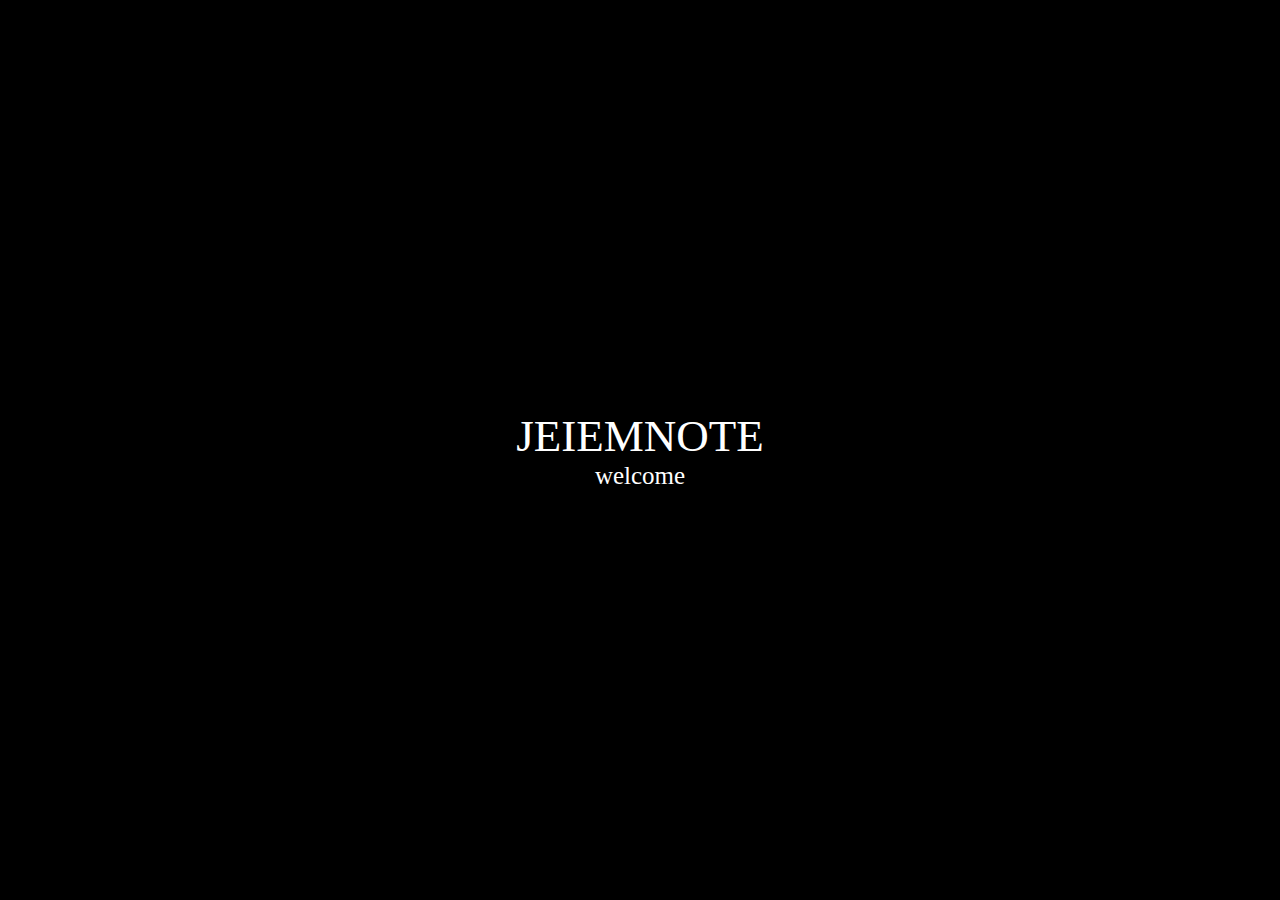
==== index.html @ 5e50f7fc "Initial commit" ====
<!DOCTYPE html>
<html>
<head>
    <meta charset="utf-8"/>
    <title>jeiemnote</title>
    <link rel="stylesheet" href="style.css">
</head>

<body>

<div class="wrapper">
    <div class="hello">
        <div class="name">JEIEMNOTE</div>
        <div class="welcome">welcome</div>
    </div>

</div>

</body>
<script src=""></script>
</html>
---- style.css ----
body {
    margin: auto;
    height: 100vh;
    width: 100%;
    text-align: center;
    padding: 0;
    background-color: black;
    font-family: "Malgun Gothic";
    display: flex;
}
.wrapper {
    height: 100vh;
    width: 100%;
    display: flex;
}
.hello {
    width: auto;
    margin: auto;
}
.name {
    width: auto;
    color: white;
    font-size: 45px;
}
.welcome {
    width: auto;
    color: white;
    font-size: 25px;
}
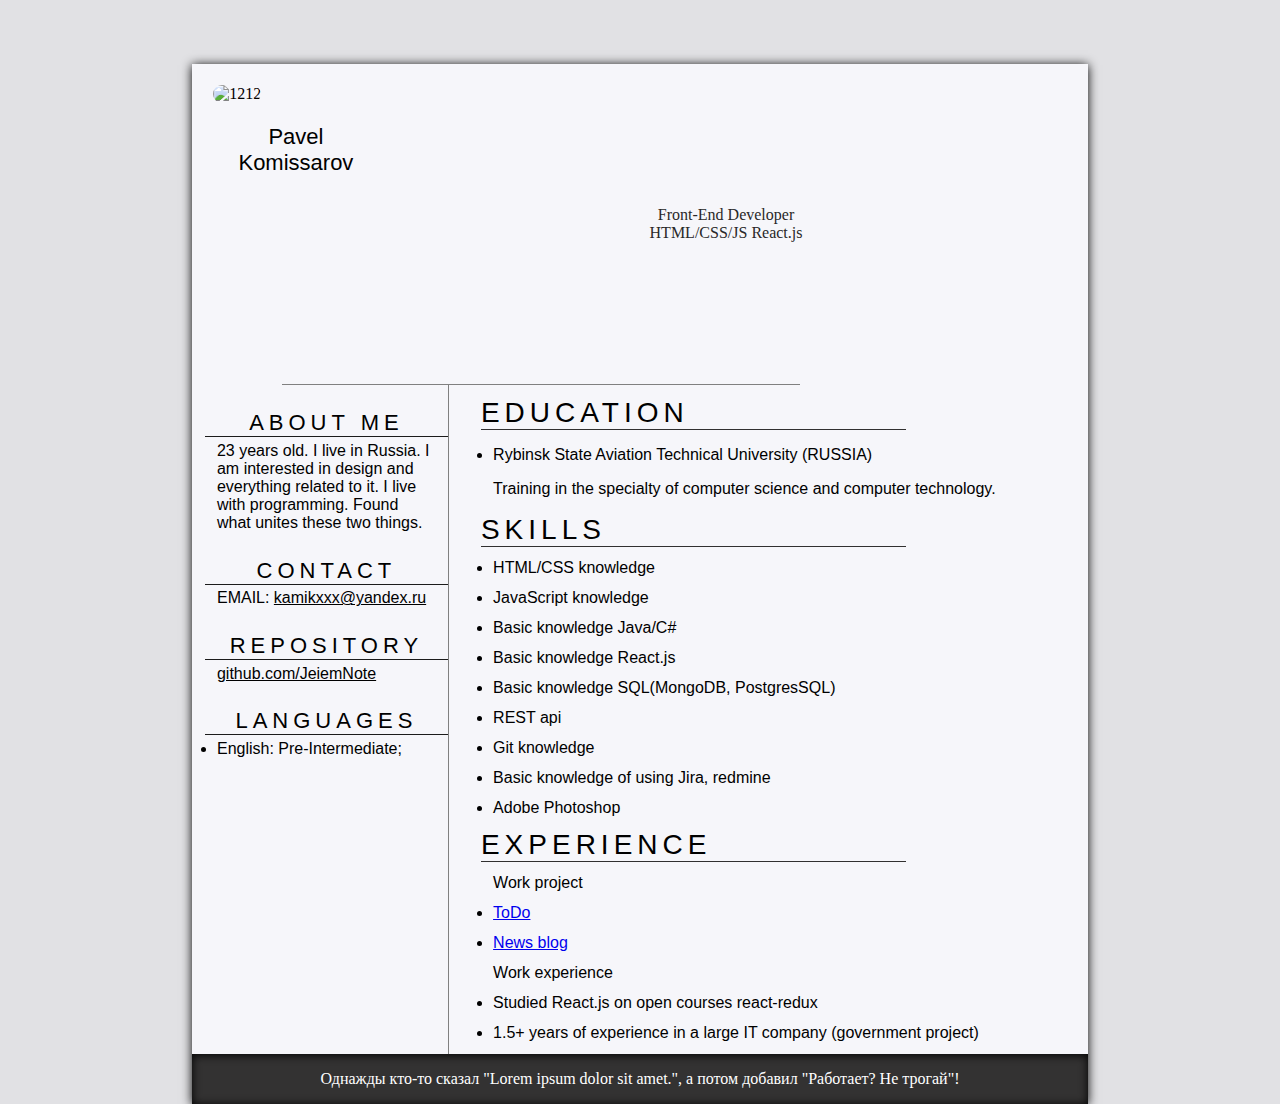
==== commit c12f7060: "change name" ====
--- a/index.html
+++ b/index.html
@@ -1,21 +1,102 @@
 <!DOCTYPE html>
-<html>
+<html lang="en">
 <head>
-    <meta charset="utf-8"/>
-    <title>jeiemnote</title>
-    <link rel="stylesheet" href="style.css">
+    <meta charset="UTF-8">
+    <meta http-equiv="X-UA-Compatible" content="IE=edge">
+    <meta name="viewport" content="width=device-width, initial-scale=1.0">
+    <link rel="preconnect" href="https://fonts.googleapis.com">
+    <link rel='stylesheet' href="style.css">
+    <title>Pavel Komissarov</title>
+
 </head>
-
 <body>
-
-<div class="wrapper">
-    <div class="hello">
-        <div class="name">JEIEMNOTE</div>
-        <div class="welcome">welcome</div>
+    <div class="wrapper">
+        <div class="name-title">
+            <div class="name-title-header">
+                <div>
+                    <img class="name-title-header_avatar" src="avatar.jpeg" alt="1212">
+                </div>
+                <div class="name-title-header_name">Pavel Komissarov</div>
+            </div>
+            <div class="name-title-footer">
+                <div class="name-title-footer_text">Front-End Developer</div>
+                <div class="name-title-footer_text">HTML/CSS/JS React.js</div>
+            </div>
+        </div>
+        <div class="content-wrapper">
+            <div class="content-navbar">
+                <div class="content-navbar_line"></div>
+                <div class="content-navbar-collections">
+                    <div class="content-navbar-collections-item">
+                        <div class="content-navbar-collections-item_header">ABOUT ME</div>
+                        <div class="content-navbar-collections-item_body">
+                            23 years old. I live in Russia. I am interested in design and everything related to it. I live with programming. Found what unites these two things.
+                        </div>
+                    </div>
+                    <div class="content-navbar-collections-item">
+                        <div class="content-navbar-collections-item_header">CONTACT</div>
+                        <div class="content-navbar-collections-item_body">
+                            EMAIL: 
+                            <a href="mailto:kamikxxx@yandex.ru" >kamikxxx@yandex.ru</a>
+                        </div>
+                    </div>
+                    <div class="content-navbar-collections-item">
+                        <div class="content-navbar-collections-item_header">REPOSITORY</div>
+                        <div class="content-navbar-collections-item_body">
+                            <a href="https://github.com/JeiemNote">github.com/JeiemNote</a>
+                        </div>
+                    </div>
+                    <div class="content-navbar-collections-item">
+                        <div class="content-navbar-collections-item_header">LANGUAGES</div>
+                        <div class="content-navbar-collections-item_body">
+                            <li>English: Pre-Intermediate;</li>
+                        </div>
+                    </div>
+                </div>
+            </div>
+            <div class="content-main">
+                <div class="content-main_line"></div>
+                <div class="content-main-collections">
+                    <div class="content-main-collections-item">
+                        <div class="content-main-collections-item_header">EDUCATION</div>
+                        <div class="content-main-collections-item_body">
+                            <li>
+                                <p>Rybinsk State Aviation Technical University (RUSSIA)</p>
+                                <p>Training in the specialty of computer science and computer technology.</p>
+                            </li>
+                        </div>
+                    </div>
+                    <div class="content-main-collections-item">
+                        <div class="content-main-collections-item_header">SKILLS</div>
+                        <div class="content-main-collections-item_body">
+                            <li>HTML/CSS knowledge</li>
+                            <li>JavaScript knowledge</li>
+                            <li>Basic knowledge Java/C#</li>
+                            <li>Basic knowledge React.js</li>
+                            <li>Basic knowledge SQL(MongoDB, PostgresSQL)</li>
+                            <li>REST api</li>
+                            <li>Git knowledge</li>
+                            <li>Basic knowledge of using Jira, redmine</li>
+                            <li>Adobe Photoshop</li>
+                        </div>
+                    </div>
+                    <div class="content-main-collections-item">
+                        <div class="content-main-collections-item_header">EXPERIENCE</div>
+                        <div class="content-main-collections-item_body">
+                            Work project
+                            <li><a href="https://github.com/JeiemNote/react-todo">ToDo</a></li>
+                            <li><a href="https://github.com/JeiemNote/newsx">News blog</a></li>
+                            Work experience
+                            <li>Studied React.js on open courses react-redux</li>
+                            <li>1.5+ years of experience in a large IT company (government project)</li>
+                        </div>
+                    </div>
+                </div>
+            </div>
+        </div>
+        <div class="footer">
+            Однажды кто-то сказал "Lorem ipsum dolor sit amet.", а потом добавил "Работает? Не трогай"!
+        </div>
     </div>
-
-</div>
-
 </body>
-<script src=""></script>
 </html>--- a/style.css
+++ b/style.css
@@ -1,29 +1,144 @@
-body {
-    margin: auto;
+body{
     height: 100vh;
-    width: 100%;
-    text-align: center;
-    padding: 0;
-    background-color: black;
-    font-family: "Malgun Gothic";
-    display: flex;
-}
-.wrapper {
-    height: 100vh;
-    width: 100%;
-    display: flex;
-}
-.hello {
-    width: auto;
+    width: 100vw;
+    background-color: rgb(225, 225, 228);
     margin: auto;
 }
-.name {
+
+.wrapper{
+    margin-left: 15%;
+    margin-right: 15%;
+    margin-top: 5%;
+    box-shadow: 0px 1px 10px black;
+}
+
+.name-title{
+    display: grid;
+    grid-template-columns: 1fr 4fr;
+    background-color: rgb(246, 246, 250);
+    padding: 2%;
+    padding-bottom: 2%;
+}
+
+.name-title-header_name{
+    font-family: 'Ubuntu', sans-serif;
+    font-size: 22px;
+    background-color: rgb(246, 246, 250);
+    text-align: center;
+}
+
+.name-title-header_avatar{
+    margin-top: 2%;
+    margin-left: 2%;
+    margin-bottom: 12%;
+    width: 200px;
+    height: 200px;
+    border-radius: 200px;
+}
+
+.name-title-footer{
+    display: grid;
+    justify-items: center;
+    align-items: center;
+    background-color: rgb(246, 246, 250);
+    font-size: 16px;
+    color: rgb(41, 40, 40);
+    margin: 18%;
+}
+
+.name-title-footer_text{
+    display: grid;
+    margin: 0;
+    padding: 0;
+}
+
+.content-wrapper{
+    background-color: rgb(246, 246, 250);
+    /* box-shadow: 0px 1px 10px black; */
+    display: grid;
+    grid-template-columns: 2fr 5fr;
+}
+
+.content-navbar{
+    background-color: rgb(246, 246, 250);
+    margin-bottom: 5%;
+    display: grid;
+    align-content: start;
+}
+
+.content-navbar_line{
     width: auto;
+    margin-left: 35%;
+    border-top: 1px solid gray;
+}
+
+.content-main{
+    background-color: rgb(246, 246, 250);
+    border-left: 1px solid gray;
+    display: grid;
+    align-content: start;
+}
+.content-main_line{
+    width: auto;
+    margin-right: 45%;
+    border-top: 1px solid gray;
+}
+
+.content-navbar-collections-item{
+    margin-top: 10%;
+    margin-left: 5%;
+}
+
+.content-navbar-collections-item_header{
+    font-family: 'Ubuntu', sans-serif;
+    font-size: 22px;
+    letter-spacing: 5px;
+    text-align: center;
+    border-bottom: 1px solid rgb(27, 27, 27);
+}
+
+.content-navbar-collections-item_body{
+    font-family: 'Ubuntu', sans-serif;
+    margin-top: 2%;
+    margin-left: 5%;
+    margin-right: 5%;
+}
+
+.content-main-collections-item{
+    margin-top: 2%;
+    margin-left: 5%;
+}
+
+.content-main-collections-item_header{
+    font-family: 'Ubuntu', sans-serif;
+    font-size: 28px;
+    letter-spacing: 5px;
+    margin-right: 30%;
+    border-bottom: 1px solid rgb(49, 48, 48);
+}
+
+.content-main-collections-item_body{
+    font-family:'Ubuntu', sans-serif;
+    margin-top: 2%;
+    margin-left: 2%;
+    margin-bottom: 2%;
+}
+
+.content-main-collections-item_body li{
+    margin-top: 2%;
+    margin-bottom: 2%;
+}
+
+.content-navbar-collections-item_body a{
+    color: black !important;
+}
+
+.footer{
+    display: grid;
+    align-items: center;
+    justify-content: center;
+    background-color: rgb(51, 50, 50);
+    height: 50px;
     color: white;
-    font-size: 45px;
-}
-.welcome {
-    width: auto;
-    color: white;
-    font-size: 25px;
+    box-shadow: inset 0px 1px 10px black;
 }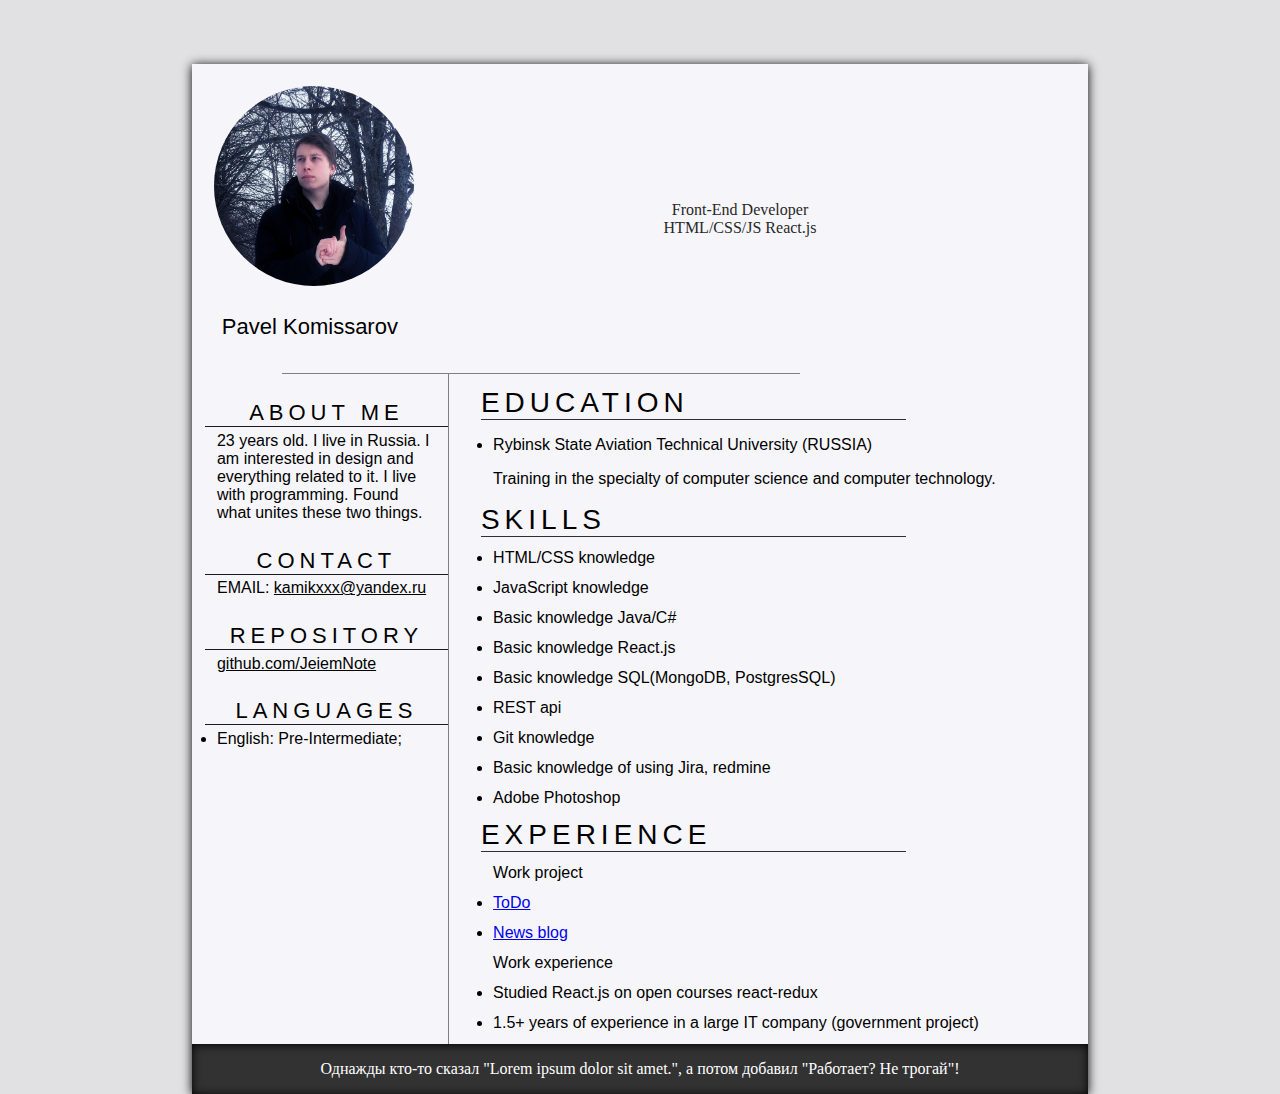
==== commit afcf1dd5: "add avatar" ====
--- a/index.html
+++ b/index.html
@@ -14,7 +14,7 @@
         <div class="name-title">
             <div class="name-title-header">
                 <div>
-                    <img class="name-title-header_avatar" src="avatar.jpeg" alt="1212">
+                    <img class="name-title-header_avatar" src="avatar.jpg" alt="1212">
                 </div>
                 <div class="name-title-header_name">Pavel Komissarov</div>
             </div>
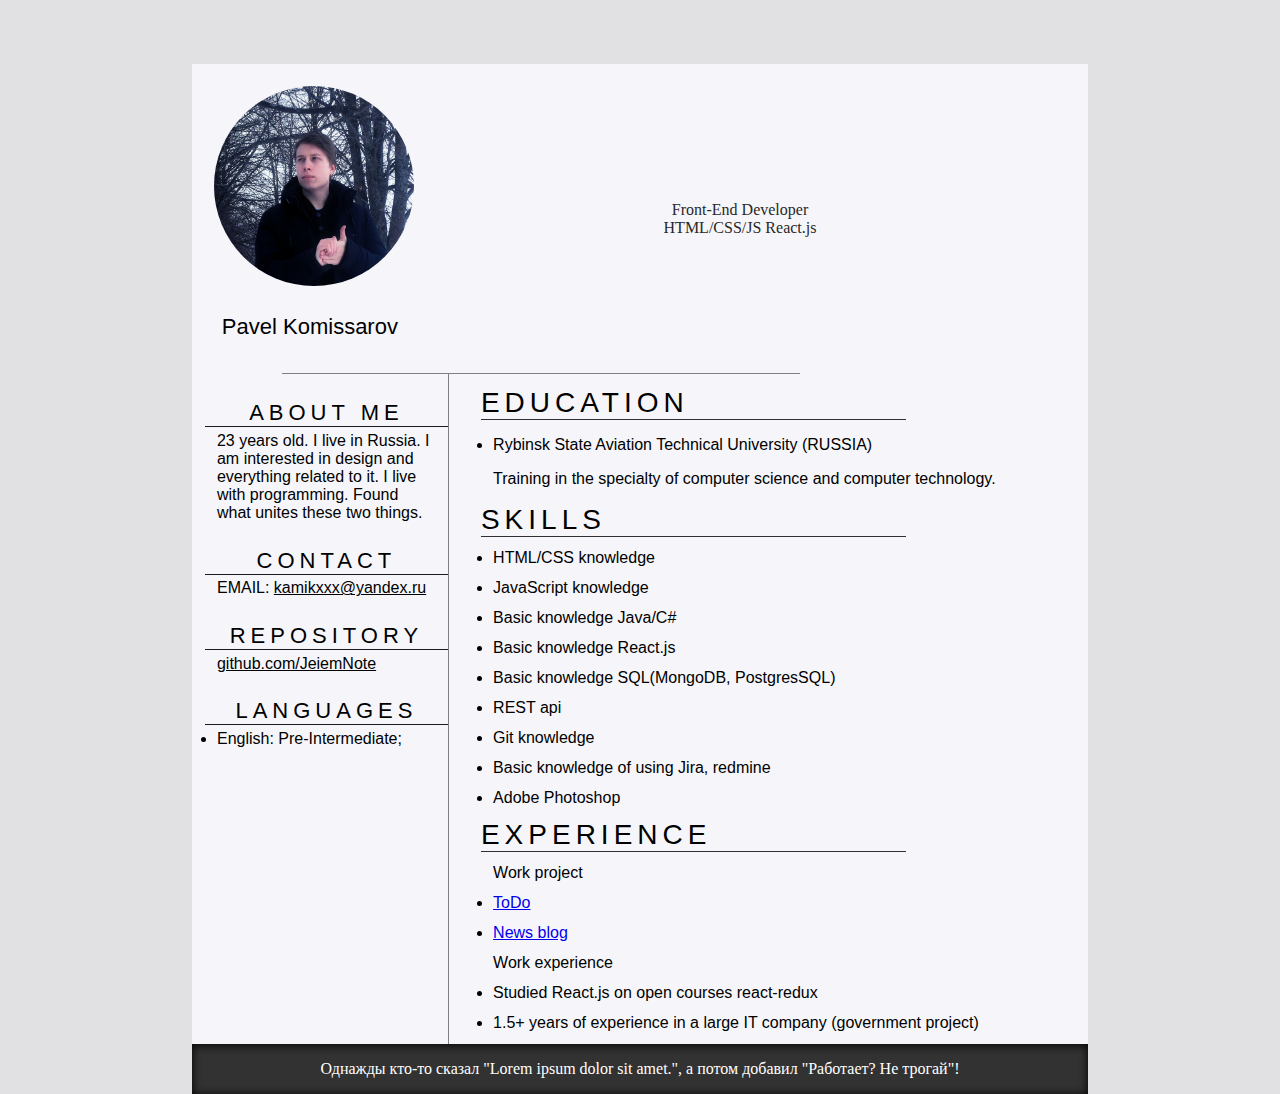
==== commit d9f9ca3b: "fix alt title avatar" ====
--- a/index.html
+++ b/index.html
@@ -14,7 +14,7 @@
         <div class="name-title">
             <div class="name-title-header">
                 <div>
-                    <img class="name-title-header_avatar" src="avatar.jpg" alt="1212">
+                    <img class="name-title-header_avatar" src="avatar.jpg" alt="avatar">
                 </div>
                 <div class="name-title-header_name">Pavel Komissarov</div>
             </div>
--- a/style.css
+++ b/style.css
@@ -9,7 +9,7 @@
     margin-left: 15%;
     margin-right: 15%;
     margin-top: 5%;
-    box-shadow: 0px 1px 10px black;
+    /* box-shadow: 0px 1px 10px black; */
 }
 
 .name-title{
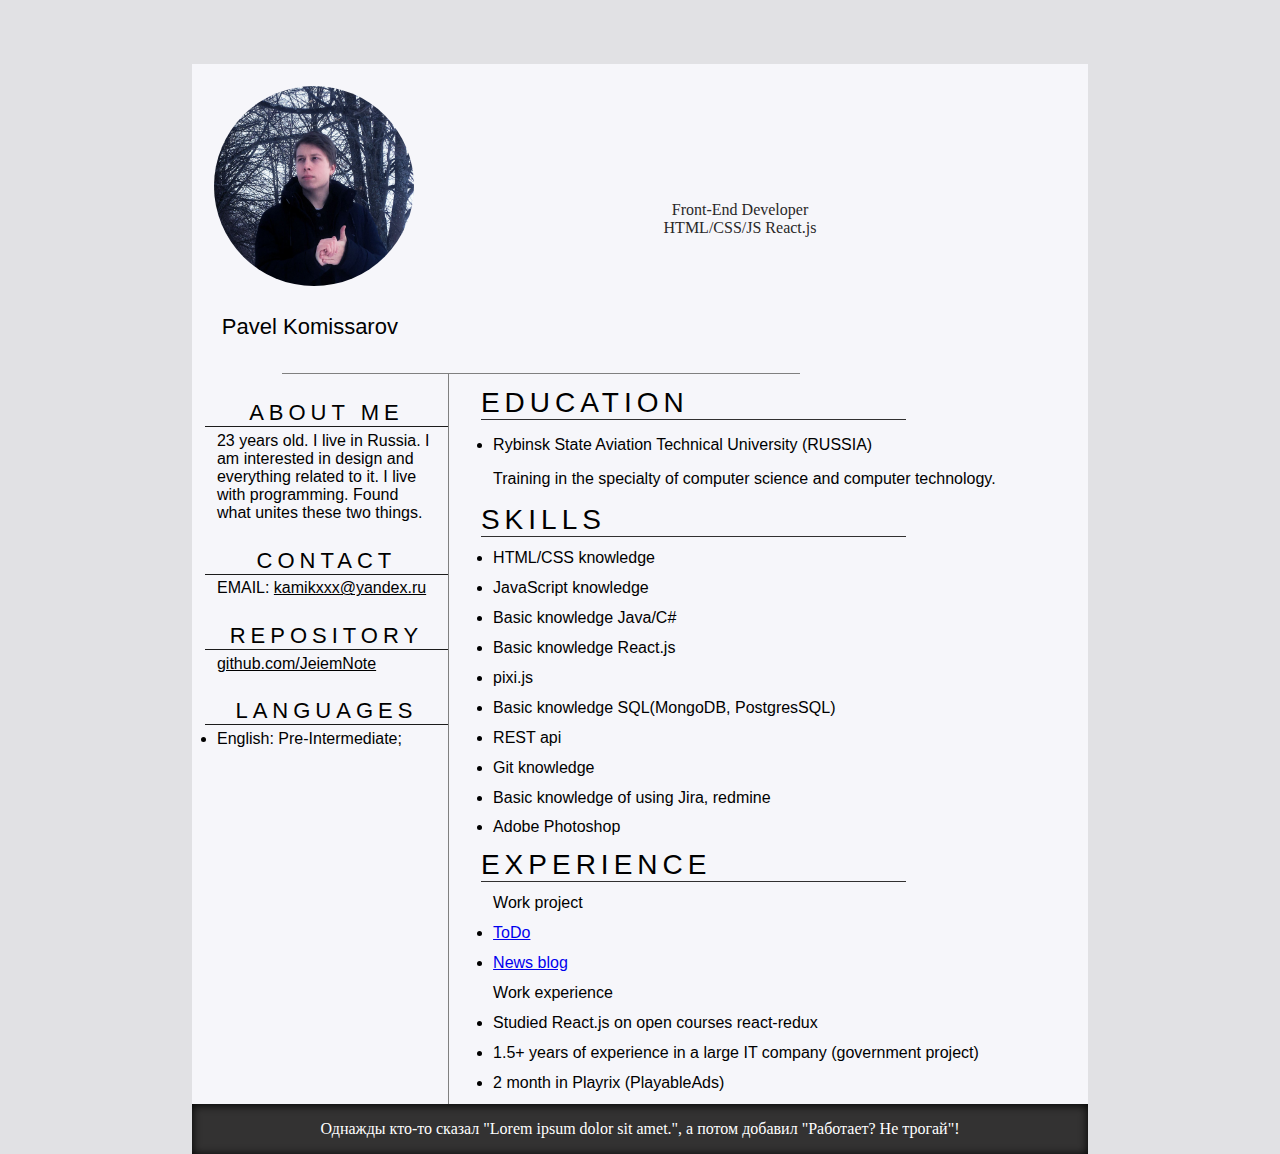
==== commit 3108e566: "Обновление согласно новым реалиям" ====
--- a/index.html
+++ b/index.html
@@ -73,6 +73,7 @@
                             <li>JavaScript knowledge</li>
                             <li>Basic knowledge Java/C#</li>
                             <li>Basic knowledge React.js</li>
+                            <li>pixi.js</li>
                             <li>Basic knowledge SQL(MongoDB, PostgresSQL)</li>
                             <li>REST api</li>
                             <li>Git knowledge</li>
@@ -89,6 +90,7 @@
                             Work experience
                             <li>Studied React.js on open courses react-redux</li>
                             <li>1.5+ years of experience in a large IT company (government project)</li>
+                            <li>2 month in Playrix (PlayableAds)</li>
                         </div>
                     </div>
                 </div>
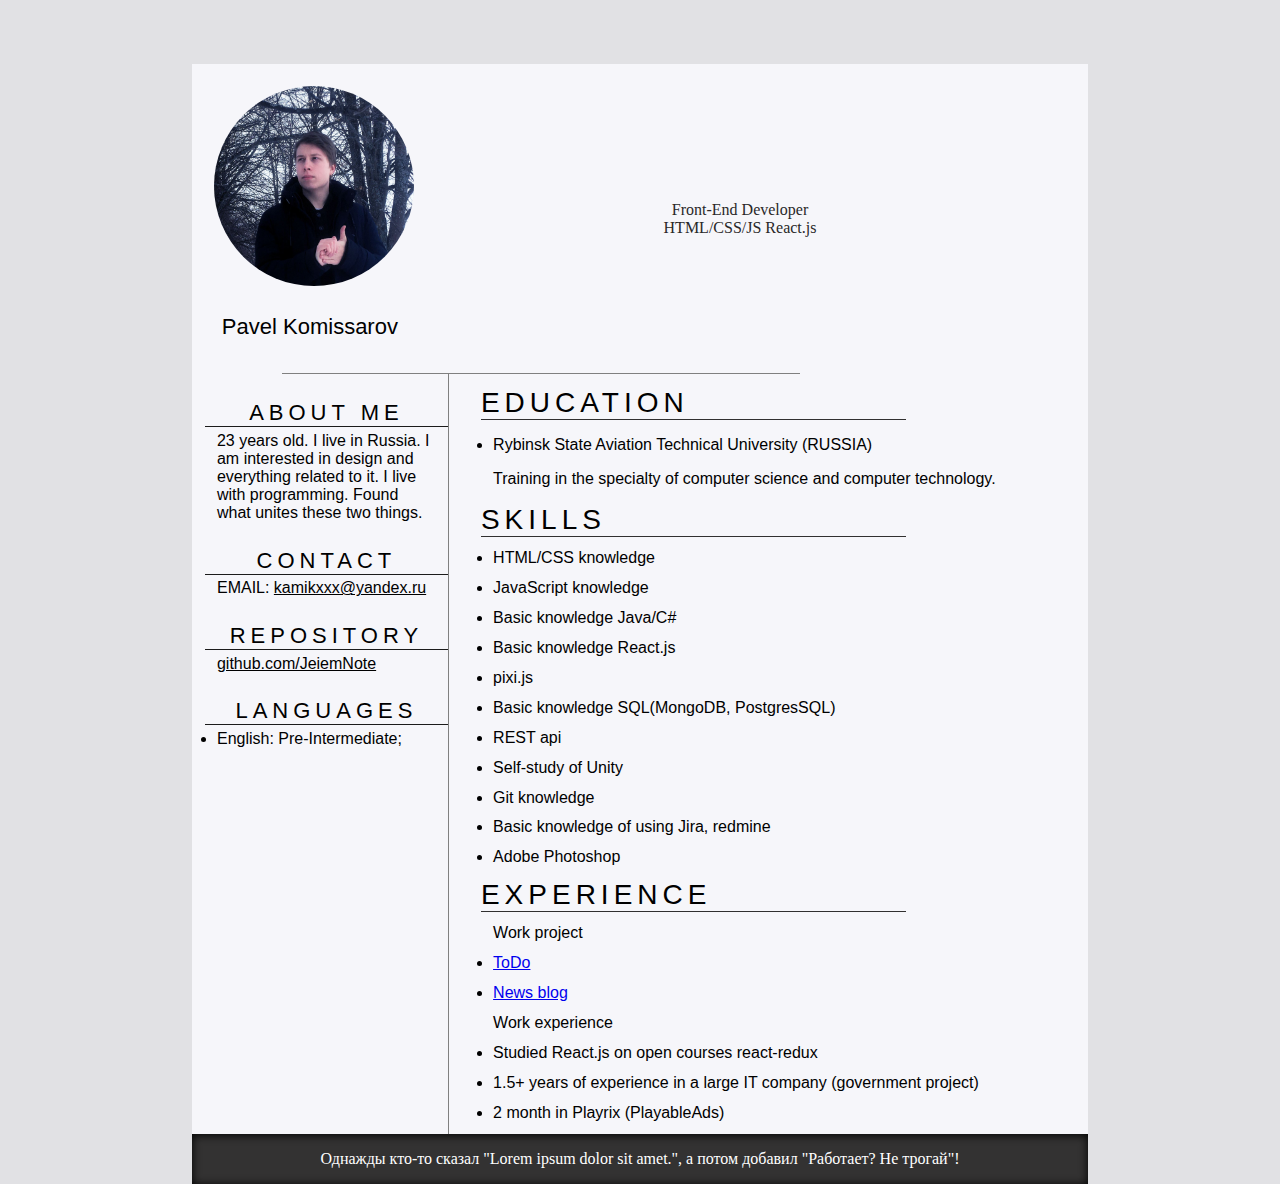
==== commit c3071714: "Update index.html" ====
--- a/index.html
+++ b/index.html
@@ -76,6 +76,7 @@
                             <li>pixi.js</li>
                             <li>Basic knowledge SQL(MongoDB, PostgresSQL)</li>
                             <li>REST api</li>
+                            <li>Self-study of Unity</li>
                             <li>Git knowledge</li>
                             <li>Basic knowledge of using Jira, redmine</li>
                             <li>Adobe Photoshop</li>
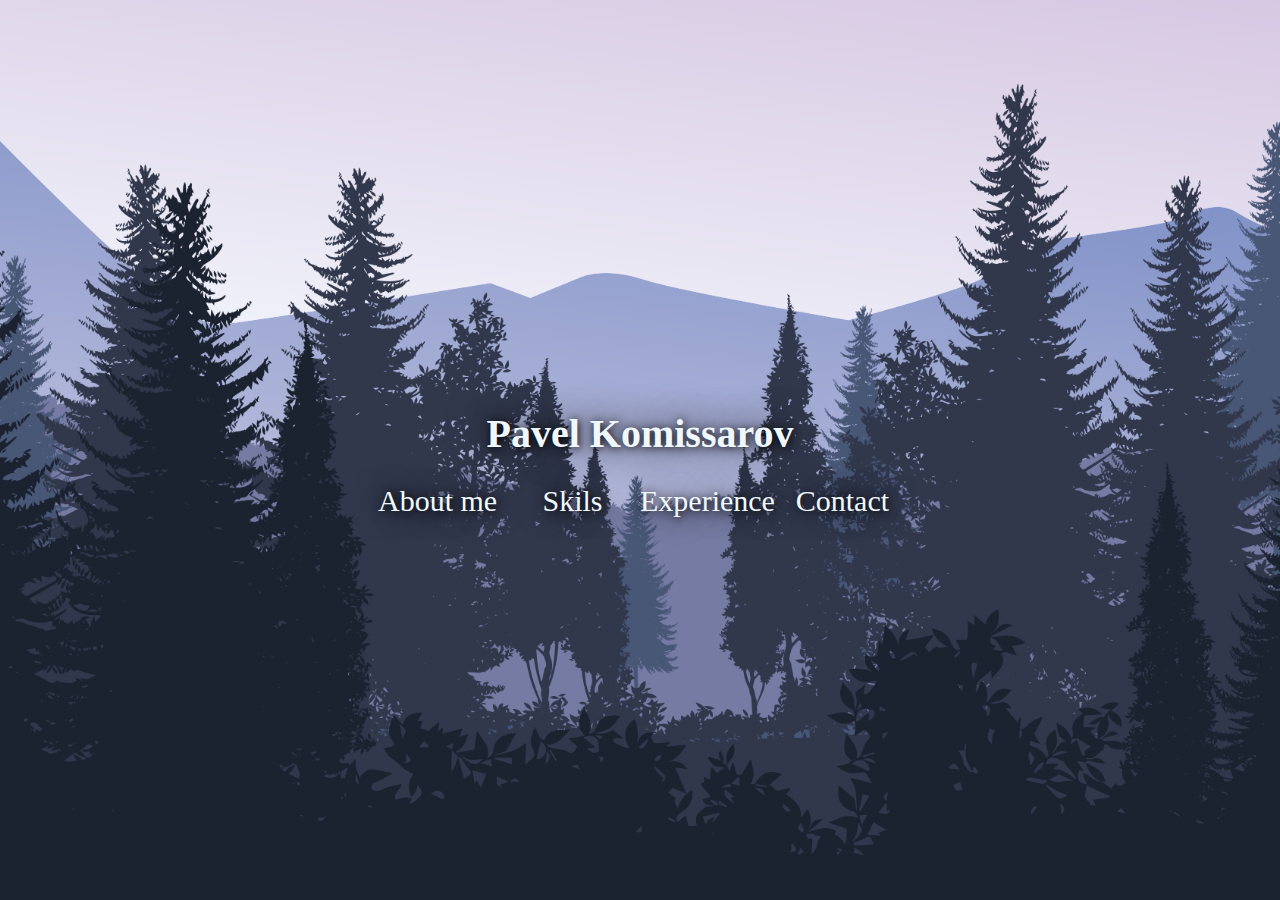
==== commit 5f7a928b: "Редизайн, переделывание основного сайта" ====
--- a/index.html
+++ b/index.html
@@ -1,5 +1,6 @@
 <!DOCTYPE html>
 <html lang="en">
+
 <head>
     <meta charset="UTF-8">
     <meta http-equiv="X-UA-Compatible" content="IE=edge">
@@ -9,97 +10,42 @@
     <title>Pavel Komissarov</title>
 
 </head>
+
 <body>
     <div class="wrapper">
-        <div class="name-title">
-            <div class="name-title-header">
-                <div>
-                    <img class="name-title-header_avatar" src="avatar.jpg" alt="avatar">
-                </div>
-                <div class="name-title-header_name">Pavel Komissarov</div>
-            </div>
-            <div class="name-title-footer">
-                <div class="name-title-footer_text">Front-End Developer</div>
-                <div class="name-title-footer_text">HTML/CSS/JS React.js</div>
-            </div>
-        </div>
-        <div class="content-wrapper">
+        <div class="content">
+            <h1>
+                Pavel Komissarov
+            </h1>
             <div class="content-navbar">
-                <div class="content-navbar_line"></div>
-                <div class="content-navbar-collections">
-                    <div class="content-navbar-collections-item">
-                        <div class="content-navbar-collections-item_header">ABOUT ME</div>
-                        <div class="content-navbar-collections-item_body">
-                            23 years old. I live in Russia. I am interested in design and everything related to it. I live with programming. Found what unites these two things.
-                        </div>
+                <div class="content-navbar-items">
+                    <div class="navbar-item">
+                        <a href="aboutme.html">About me</a>
                     </div>
-                    <div class="content-navbar-collections-item">
-                        <div class="content-navbar-collections-item_header">CONTACT</div>
-                        <div class="content-navbar-collections-item_body">
-                            EMAIL: 
-                            <a href="mailto:kamikxxx@yandex.ru" >kamikxxx@yandex.ru</a>
-                        </div>
+                    <div class="navbar-item">
+                        <a href="skils.html">Skils</a>
                     </div>
-                    <div class="content-navbar-collections-item">
-                        <div class="content-navbar-collections-item_header">REPOSITORY</div>
-                        <div class="content-navbar-collections-item_body">
-                            <a href="https://github.com/JeiemNote">github.com/JeiemNote</a>
-                        </div>
+                    <div class="navbar-item">
+                        <a href="experience.html">Experience</a>
                     </div>
-                    <div class="content-navbar-collections-item">
-                        <div class="content-navbar-collections-item_header">LANGUAGES</div>
-                        <div class="content-navbar-collections-item_body">
-                            <li>English: Pre-Intermediate;</li>
-                        </div>
+                    <div class="navbar-item">
+                        <button onclick=" document.getElementsByClassName('content-contact')[0].style.display='block'; ">Contact</button>
                     </div>
                 </div>
             </div>
-            <div class="content-main">
-                <div class="content-main_line"></div>
-                <div class="content-main-collections">
-                    <div class="content-main-collections-item">
-                        <div class="content-main-collections-item_header">EDUCATION</div>
-                        <div class="content-main-collections-item_body">
-                            <li>
-                                <p>Rybinsk State Aviation Technical University (RUSSIA)</p>
-                                <p>Training in the specialty of computer science and computer technology.</p>
-                            </li>
-                        </div>
-                    </div>
-                    <div class="content-main-collections-item">
-                        <div class="content-main-collections-item_header">SKILLS</div>
-                        <div class="content-main-collections-item_body">
-                            <li>HTML/CSS knowledge</li>
-                            <li>JavaScript knowledge</li>
-                            <li>Basic knowledge Java/C#</li>
-                            <li>Basic knowledge React.js</li>
-                            <li>pixi.js</li>
-                            <li>Basic knowledge SQL(MongoDB, PostgresSQL)</li>
-                            <li>REST api</li>
-                            <li>Self-study of Unity</li>
-                            <li>Git knowledge</li>
-                            <li>Basic knowledge of using Jira, redmine</li>
-                            <li>Adobe Photoshop</li>
-                        </div>
-                    </div>
-                    <div class="content-main-collections-item">
-                        <div class="content-main-collections-item_header">EXPERIENCE</div>
-                        <div class="content-main-collections-item_body">
-                            Work project
-                            <li><a href="https://github.com/JeiemNote/react-todo">ToDo</a></li>
-                            <li><a href="https://github.com/JeiemNote/newsx">News blog</a></li>
-                            Work experience
-                            <li>Studied React.js on open courses react-redux</li>
-                            <li>1.5+ years of experience in a large IT company (government project)</li>
-                            <li>2 month in Playrix (PlayableAds)</li>
-                        </div>
-                    </div>
+            <div class="content-contact" style="display:none;">
+                <div>EMAIL: 
+                    <a href="mailto:kamikxxx@yandex.ru" >kamikxxx@yandex.ru</a>
+                </div>
+                <div>GitHub:
+                    <a href="https://github.com/JeiemNote">github.com/JeiemNote</a>
+                </div>
+                <div>Telegram:
+                    @P_Komissarov
                 </div>
             </div>
         </div>
-        <div class="footer">
-            Однажды кто-то сказал "Lorem ipsum dolor sit amet.", а потом добавил "Работает? Не трогай"!
-        </div>
     </div>
 </body>
+
 </html>--- a/style.css
+++ b/style.css
@@ -6,139 +6,71 @@
 }
 
 .wrapper{
-    margin-left: 15%;
-    margin-right: 15%;
-    margin-top: 5%;
-    /* box-shadow: 0px 1px 10px black; */
+    height: 100%;
+    width: 100%;
+    background-image: url("./img/background_3.png");
+    background-size: cover;
+    background-position: center;
+    position: relative
 }
-
-.name-title{
+ .content {
+    margin: 0;
+    position: absolute;
+    top: 50%;
+    left: 50%;
+    margin-right: -50%;
+    transform: translate(-50%, -50%)
+ }
+ .content h1{
+    text-align: center;
+    color: aliceblue;
+    font-size: 40px;
+    text-shadow: 1px 1px 10px black, 0 0 1em rgb(3, 3, 3);
+ }
+ .content-navbar-items {
     display: grid;
-    grid-template-columns: 1fr 4fr;
-    background-color: rgb(246, 246, 250);
-    padding: 2%;
-    padding-bottom: 2%;
+    text-align: center;
+    font-size: 30px;
+    grid-template-columns: repeat(4, 1fr);
+ }
+ @media (max-width: 900px) {
+    .content-navbar-items {
+        display: grid;
+        text-align: center;
+        font-size: 30px;
+        grid-template-columns: 1fr;
+     }
+     .content h1{
+        text-align: center;
+        font-size: 30px;
+        color: aliceblue;
+        text-shadow: 1px 1px 10px black, 0 0 1em rgb(3, 3, 3);
+     }
+ }
+.navbar-item a {
+    text-decoration:none;
+    color: aliceblue;
+    text-shadow: 1px 1px 10px black, 0 0 1em rgb(3, 3, 3);
 }
-
-.name-title-header_name{
-    font-family: 'Ubuntu', sans-serif;
-    font-size: 22px;
-    background-color: rgb(246, 246, 250);
+.navbar-item button {
+    text-decoration:none;
+    color: aliceblue;
+    background: none;
+	border: none;
+	padding: 0;
+	font: inherit;
+	cursor: pointer;
+	outline: inherit;
+    text-shadow: 1px 1px 10px black, 0 0 1em rgb(3, 3, 3);
+}
+.content-contact {
+    padding-top: 10px;
     text-align: center;
+    color: aliceblue;
+    font-size: 20px;
+    text-shadow: 0px 0px 0px black, 0 0 1em rgb(3, 3, 3);
 }
-
-.name-title-header_avatar{
-    margin-top: 2%;
-    margin-left: 2%;
-    margin-bottom: 12%;
-    width: 200px;
-    height: 200px;
-    border-radius: 200px;
-}
-
-.name-title-footer{
-    display: grid;
-    justify-items: center;
-    align-items: center;
-    background-color: rgb(246, 246, 250);
-    font-size: 16px;
-    color: rgb(41, 40, 40);
-    margin: 18%;
-}
-
-.name-title-footer_text{
-    display: grid;
-    margin: 0;
-    padding: 0;
-}
-
-.content-wrapper{
-    background-color: rgb(246, 246, 250);
-    /* box-shadow: 0px 1px 10px black; */
-    display: grid;
-    grid-template-columns: 2fr 5fr;
-}
-
-.content-navbar{
-    background-color: rgb(246, 246, 250);
-    margin-bottom: 5%;
-    display: grid;
-    align-content: start;
-}
-
-.content-navbar_line{
-    width: auto;
-    margin-left: 35%;
-    border-top: 1px solid gray;
-}
-
-.content-main{
-    background-color: rgb(246, 246, 250);
-    border-left: 1px solid gray;
-    display: grid;
-    align-content: start;
-}
-.content-main_line{
-    width: auto;
-    margin-right: 45%;
-    border-top: 1px solid gray;
-}
-
-.content-navbar-collections-item{
-    margin-top: 10%;
-    margin-left: 5%;
-}
-
-.content-navbar-collections-item_header{
-    font-family: 'Ubuntu', sans-serif;
-    font-size: 22px;
-    letter-spacing: 5px;
-    text-align: center;
-    border-bottom: 1px solid rgb(27, 27, 27);
-}
-
-.content-navbar-collections-item_body{
-    font-family: 'Ubuntu', sans-serif;
-    margin-top: 2%;
-    margin-left: 5%;
-    margin-right: 5%;
-}
-
-.content-main-collections-item{
-    margin-top: 2%;
-    margin-left: 5%;
-}
-
-.content-main-collections-item_header{
-    font-family: 'Ubuntu', sans-serif;
-    font-size: 28px;
-    letter-spacing: 5px;
-    margin-right: 30%;
-    border-bottom: 1px solid rgb(49, 48, 48);
-}
-
-.content-main-collections-item_body{
-    font-family:'Ubuntu', sans-serif;
-    margin-top: 2%;
-    margin-left: 2%;
-    margin-bottom: 2%;
-}
-
-.content-main-collections-item_body li{
-    margin-top: 2%;
-    margin-bottom: 2%;
-}
-
-.content-navbar-collections-item_body a{
-    color: black !important;
-}
-
-.footer{
-    display: grid;
-    align-items: center;
-    justify-content: center;
-    background-color: rgb(51, 50, 50);
-    height: 50px;
-    color: white;
-    box-shadow: inset 0px 1px 10px black;
+.content-contact a{
+    color: aliceblue;
+    text-decoration: none;
 }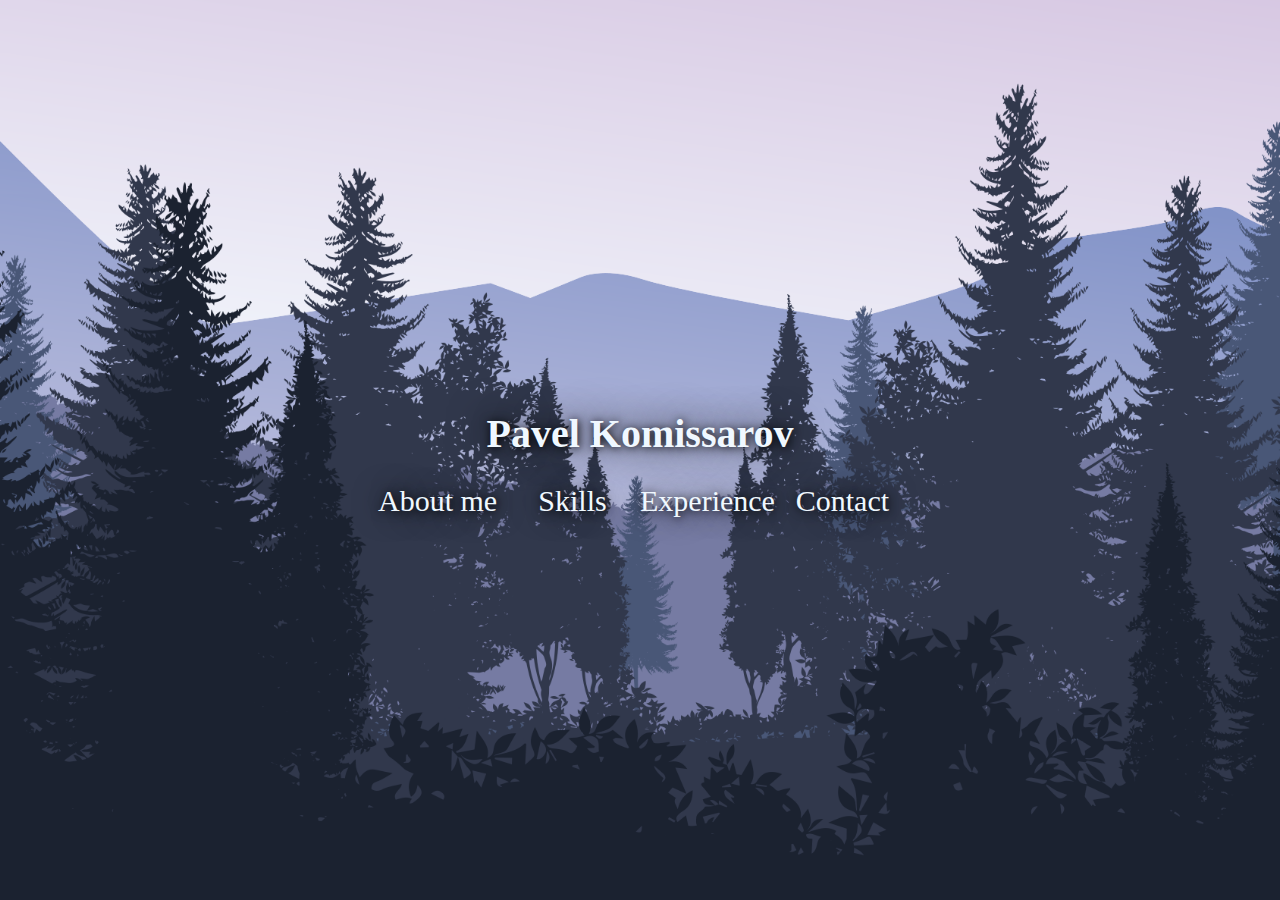
==== commit 9df77750: "Убрал опечатку" ====
--- a/index.html
+++ b/index.html
@@ -23,7 +23,7 @@
                         <a href="aboutme.html">About me</a>
                     </div>
                     <div class="navbar-item">
-                        <a href="skils.html">Skils</a>
+                        <a href="skills.html">Skills</a>
                     </div>
                     <div class="navbar-item">
                         <a href="experience.html">Experience</a>
